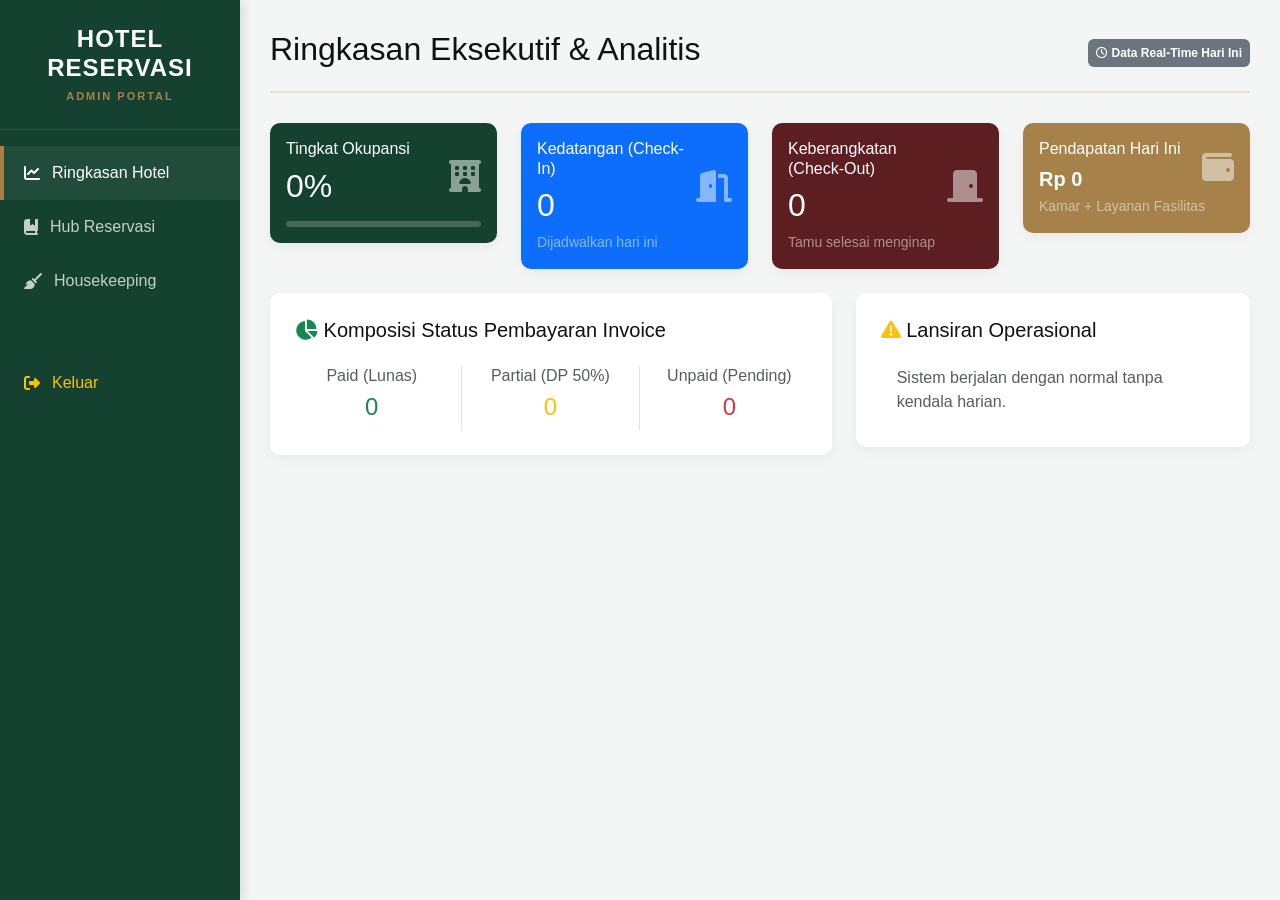
==== admin.html @ f850240d "admin dan login, lum ada databasenya" ====
<!DOCTYPE html>
<html lang="id">
<head>
    <meta charset="UTF-8">
    <meta name="viewport" content="width=device-width, initial-scale=1.0">
    <title>Dashboard Admin | Hotel Reservasi</title>
    <link href="https://cdn.jsdelivr.net/npm/bootstrap@5.3.0/dist/css/bootstrap.min.css" rel="stylesheet">
    <link href="https://cdnjs.cloudflare.com/ajax/libs/font-awesome/6.4.0/css/all.min.css" rel="stylesheet">
    <link href="admin.css" rel="stylesheet">
</head>
<body>

    <div class="sidebar">
        <div class="brand">
            <h4>HOTEL RESERVASI</h4>
            <p>ADMIN PORTAL</p>
        </div>
        <nav class="nav flex-column mt-3">
            <a class="nav-link active" href="#" onclick="switchSection('sec-overview', this)"><i class="fa-solid fa-chart-line"></i> Ringkasan Hotel</a>
            <a class="nav-link" href="#" onclick="switchSection('sec-reservasi', this)"><i class="fa-solid fa-book-bookmark"></i> Hub Reservasi</a>
            <a class="nav-link" href="#" onclick="switchSection('sec-housekeeping', this)"><i class="fa-solid fa-broom"></i> Housekeeping</a>
            <a class="nav-link text-warning mt-5" href="login-admin.html"><i class="fa-solid fa-right-from-bracket"></i> Keluar</a>
        </nav>
    </div>

    <div class="main-content">
        
        <div id="sec-overview" class="admin-section active">
            <div class="page-header d-flex justify-content-between align-items-center">
                <h2>Ringkasan Eksekutif & Analitis</h2>
                <span class="badge bg-secondary p-2"><i class="fa-regular fa-clock"></i> Data Real-Time Hari Ini</span>
            </div>
            
            <div class="row mb-4">
                <div class="col-md-3">
                    <div class="card card-stat bg-hotel-green p-3">
                        <div class="d-flex justify-content-between align-items-center">
                            <div>
                                <h6>Tingkat Okupansi</h6>
                                <h2 id="ov-okupansi">0%</h2>
                            </div>
                            <i class="fa-solid fa-hotel fa-2x opacity-50"></i>
                        </div>
                        <div class="progress mt-2" style="height: 6px; background: rgba(255,255,255,0.2)">
                            <div id="ov-okupansi-bar" class="progress-bar bg-white" style="width: 0%"></div>
                        </div>
                    </div>
                </div>
                <div class="col-md-3">
                    <div class="card card-stat bg-primary p-3">
                        <div class="d-flex justify-content-between align-items-center">
                            <div>
                                <h6>Kedatangan (Check-In)</h6>
                                <h2 id="ov-checkin">0</h2>
                            </div>
                            <i class="fa-solid fa-door-open fa-2x opacity-50"></i>
                        </div>
                        <small class="text-white-50">Dijadwalkan hari ini</small>
                    </div>
                </div>
                <div class="col-md-3">
                    <div class="card card-stat bg-hotel-maroon p-3">
                        <div class="d-flex justify-content-between align-items-center">
                            <div>
                                <h6>Keberangkatan (Check-Out)</h6>
                                <h2 id="ov-checkout">0</h2>
                            </div>
                            <i class="fa-solid fa-door-closed fa-2x opacity-50"></i>
                        </div>
                        <small class="text-white-50">Tamu selesai menginap</small>
                    </div>
                </div>
                <div class="col-md-3">
                    <div class="card card-stat bg-hotel-gold p-3">
                        <div class="d-flex justify-content-between align-items-center">
                            <div>
                                <h6>Pendapatan Hari Ini</h6>
                                <h3 id="ov-pendapatan" style="font-size: 20px; font-weight: bold; margin: 5px 0;">Rp 0</h3>
                            </div>
                            <i class="fa-solid fa-wallet fa-2x opacity-50"></i>
                        </div>
                        <small class="text-white-50">Kamar + Layanan Fasilitas</small>
                    </div>
                </div>
            </div>

            <div class="row">
                <div class="col-md-7">
                    <div class="table-container">
                        <h5 class="mb-4"><i class="fa-solid fa-chart-pie text-success"></i> Komposisi Status Pembayaran Invoice</h5>
                        <div class="row align-items-center text-center">
                            <div class="col-4 border-end">
                                <h6 class="text-muted">Paid (Lunas)</h6>
                                <h4 class="text-success" id="ov-inv-lunas">0</h4>
                            </div>
                            <div class="col-4 border-end">
                                <h6 class="text-muted">Partial (DP 50%)</h6>
                                <h4 class="text-warning" id="ov-inv-dp">0</h4>
                            </div>
                            <div class="col-4">
                                <h6 class="text-muted">Unpaid (Pending)</h6>
                                <h4 class="text-danger" id="ov-inv-belum">0</h4>
                            </div>
                        </div>
                    </div>
                </div>
                <div class="col-md-5">
                    <div class="table-container">
                        <h5 class="mb-3"><i class="fa-solid fa-triangle-exclamation text-warning"></i> Lansiran Operasional</h5>
                        <ul class="list-group list-group-flush" id="ov-alerts">
                            <li class="list-group-item text-muted">Sistem berjalan dengan normal tanpa kendala harian.</li>
                        </ul>
                    </div>
                </div>
            </div>
        </div>

        <div id="sec-reservasi" class="admin-section">
            <div class="page-header">
                <h2>Meja Kerja Front Office Hub</h2>
            </div>

            <div class="table-container">
                <div class="row g-3 mb-4">
                    <div class="col-md-5">
                        <div class="input-group">
                            <span class="input-group-text bg-white"><i class="fa-solid fa-magnifying-glass text-muted"></i></span>
                            <input type="text" id="search-res" class="form-control" placeholder="Cari Nama Tamu atau ID Reservasi..." onkeyup="filterReservasiTable()">
                        </div>
                    </div>
                    <div class="col-md-4">
                        <select id="filter-status-bayar" class="form-select" onchange="filterReservasiTable()">
                            <option value="">-- Semua Status Pembayaran --</option>
                            <option value="Lunas">Paid / Lunas</option>
                            <option value="DP Dibayar">Partial / DP 50%</option>
                            <option value="Belum Dibayar">Unpaid / Pending</option>
                        </select>
                    </div>
                    <div class="col-md-3">
                        <button class="btn btn-outline-secondary w-100" onclick="loadAdminData()"><i class="fa-solid fa-rotate"></i> Segarkan Data</button>
                    </div>
                </div>

                <div class="table-responsive">
                    <table class="table table-striped align-middle">
                        <thead class="table-dark">
                            <tr>
                                <th>ID Reservasi</th>
                                <th>Nama Tamu</th>
                                <th>Kamar</th>
                                <th>Durasi Menginap</th>
                                <th>Status Tagihan</th>
                                <th class="text-center">Aksi Resepsionis</th>
                            </tr>
                        </thead>
                        <tbody id="table-res-body">
                            </tbody>
                    </table>
                </div>
            </div>
        </div>

        <div id="sec-housekeeping" class="admin-section">
            <div class="page-header">
                <h2>Kontrol Manajemen Housekeeping & Jeda Kamar</h2>
            </div>

            <div class="card p-3 mb-4 border-0 shadow-sm bg-white">
                <div class="d-flex flex-wrap gap-4 align-items-center justify-content-center">
                    <div class="d-flex align-items-center gap-2"><span class="badge rm-clean p-2">&nbsp;&nbsp;&nbsp;</span> Bersih / Tersedia</div>
                    <div class="d-flex align-items-center gap-2"><span class="badge rm-occupied p-2">&nbsp;&nbsp;&nbsp;</span> Sedang Terisi Guest</div>
                    <div class="d-flex align-items-center gap-2"><span class="badge rm-dirty p-2">&nbsp;&nbsp;&nbsp;</span> Kotor / Jeda Prosedur 24 Jam</div>
                    <div class="d-flex align-items-center gap-2"><span class="badge rm-repair p-2">&nbsp;&nbsp;&nbsp;</span> Perbaikan (Maintenance)</div>
                </div>
            </div>

            <div class="row">
                <div class="col-md-4">
                    <div class="table-container">
                        <h5 class="mb-3"><i class="fa-solid fa-user-check text-success"></i> Surat Tugas Kebersihan</h5>
                        <form id="form-tugaskan-staf">
                            <div class="mb-3">
                                <label class="form-label font-weight-bold">Nomor Kamar target</label>
                                <input type="text" id="hk-no-kamar" class="form-control" placeholder="Pilih kamar di peta grid..." readonly required>
                                <input type="hidden" id="hk-id-kamar">
                            </div>
                            <div class="mb-3">
                                <label class="form-label font-weight-bold">Delegasikan Ke Staf</label>
                                <select id="hk-pilih-staf" class="form-select" required>
                                    <option value="">-- Pilih Staf Tersedia --</option>
                                    </select>
                            </div>
                            <div class="mb-3">
                                <label class="form-label font-weight-bold">Jenis Pemeliharaan</label>
                                <select id="hk-jenis" class="form-select">
                                    <option value="Pembersihan Rutin">Pembersihan Rutin</option>
                                    <option value="Pembersihan Total">Pembersihan Total (Deep Cleaning)</option>
                                    <option value="Perbaikan">Perbaikan Kerusakan Elektrik/Fisik</option>
                                </select>
                            </div>
                            <button type="submit" class="btn btn-success w-100 font-weight-bold"><i class="fa-solid fa-paper-plane"></i> KIRIM SURAT TUGAS</button>
                        </form>
                    </div>
                </div>

                <div class="col-md-8">
                    <div class="table-container">
                        <div class="d-flex justify-content-between align-items-center mb-3">
                            <h5><i class="fa-solid fa-grip text-primary"></i> Peta Monitor Fisik Kamar (Representatif)</h5>
                            <button class="btn btn-sm btn-outline-dark" onclick="simulasiKamarSiap()"><i class="fa-solid fa-circle-check"></i> Paksa Mode Bersih</button>
                        </div>
                        <div class="room-grid" id="container-room-grid">
                            </div>
                        <small class="text-muted d-block mt-3">* Klik box kamar berkode <strong>Kuning (Kotor)</strong> untuk memasukkannya ke form Penugasan Staf.</small>
                    </div>
                </div>
            </div>
        </div>

    </div>

    <script src="https://cdn.jsdelivr.net/npm/bootstrap@5.3.0/dist/js/bootstrap.bundle.min.js"></script>
    <script src="admin.js"></script>
</body>
</html>
---- admin.css ----
/* ==========================================
   VARIABEL & PENGATURAN DASAR
   ========================================== */
:root {
    --hotel-green: #154230;
    --hotel-gold: #A6824A;
    --hotel-maroon: #5D1E21;
    --hotel-beige: #E6E2DA;
    --hotel-dark: #101111;
}

body {
    font-family: 'Segoe UI', Tahoma, Geneva, Verdana, sans-serif;
    background-color: #f4f6f5;
    color: var(--hotel-dark);
    overflow-x: hidden;
}

/* ==========================================
   SIDEBAR NAVIGATION
   ========================================== */
.sidebar {
    min-height: 100vh;
    background-color: var(--hotel-green);
    color: white;
    box-shadow: 4px 0 10px rgba(0,0,0,0.1);
    position: fixed;
    width: 240px;
    z-index: 100;
}

.sidebar .brand {
    padding: 25px 20px;
    border-bottom: 1px solid rgba(255,255,255,0.1);
    text-align: center;
}

.sidebar .brand h4 {
    color: white;
    margin: 0;
    font-weight: 700;
    letter-spacing: 1px;
}

.sidebar .brand p {
    color: var(--hotel-gold);
    margin: 5px 0 0 0;
    font-size: 11px;
    letter-spacing: 2px;
    font-weight: bold;
}

.sidebar .nav-link {
    color: rgba(255,255,255,0.75);
    padding: 15px 20px;
    font-weight: 500;
    display: flex;
    align-items: center;
    gap: 12px;
    border-left: 4px solid transparent;
    transition: all 0.3s;
}

.sidebar .nav-link:hover, .sidebar .nav-link.active {
    color: white;
    background: rgba(255,255,255,0.05);
    border-left-color: var(--hotel-gold);
}

/* ==========================================
   AREA KONTEN UTAMA
   ========================================== */
.main-content {
    margin-left: 240px;
    padding: 30px;
    min-height: 100vh;
}

.page-header {
    border-bottom: 2px solid var(--hotel-beige);
    padding-bottom: 15px;
    margin-bottom: 30px;
}

/* ==========================================
   KARTU STATISTIK & KOMPONEN UI
   ========================================== */
.card-stat {
    border: none;
    border-radius: 10px;
    box-shadow: 0 4px 12px rgba(0,0,0,0.05);
    transition: transform 0.3s;
    color: white;
}

.card-stat:hover { transform: translateY(-5px); }
.bg-hotel-green { background-color: var(--hotel-green); }
.bg-hotel-gold { background-color: var(--hotel-gold); }
.bg-hotel-maroon { background-color: var(--hotel-maroon); }

.table-container {
    background: white;
    padding: 25px;
    border-radius: 10px;
    box-shadow: 0 4px 12px rgba(0,0,0,0.05);
    margin-bottom: 30px;
}

.badge-lunas { background-color: #d1e7dd; color: #0f5132; border: 1px solid #badbcc; }
.badge-dp { background-color: #fff3cd; color: #664d03; border: 1px solid #ffecb5; }
.badge-belum { background-color: #f8d7da; color: #842029; border: 1px solid #f5c2c7; }

.btn-action { padding: 4px 10px; font-size: 13px; font-weight: 500; }

/* ==========================================
   VISUALISASI GRID KAMAR (HOUSEKEEPING)
   ========================================== */
.room-grid {
    display: grid;
    grid-template-columns: repeat(auto-fill, minmax(70px, 1fr));
    gap: 10px;
    max-height: 320px;
    overflow-y: auto;
    padding: 10px;
    background: #fff;
    border-radius: 8px;
    border: 1px solid var(--hotel-beige);
}

.room-box {
    height: 50px;
    display: flex;
    flex-direction: column;
    justify-content: center;
    align-items: center;
    font-size: 12px;
    font-weight: bold;
    border-radius: 6px;
    color: white;
    cursor: pointer;
    transition: all 0.2s;
}

.room-box:hover { transform: scale(1.05); box-shadow: 0 4px 8px rgba(0,0,0,0.15); }

/* Warna Status Kamar */
.rm-clean { background-color: #198754; }       /* Hijau - Bersih */
.rm-occupied { background-color: #0d6efd; }    /* Biru - Terisi */
.rm-dirty { background-color: #ffc107; color: #000; } /* Kuning - Kotor */
.rm-repair { background-color: #6c757d; }      /* Abu-abu - Perbaikan */

/* ==========================================
   PENGENDALI TAMPILAN SECTION
   ========================================== */
.admin-section { display: none; }
.admin-section.active { display: block; }
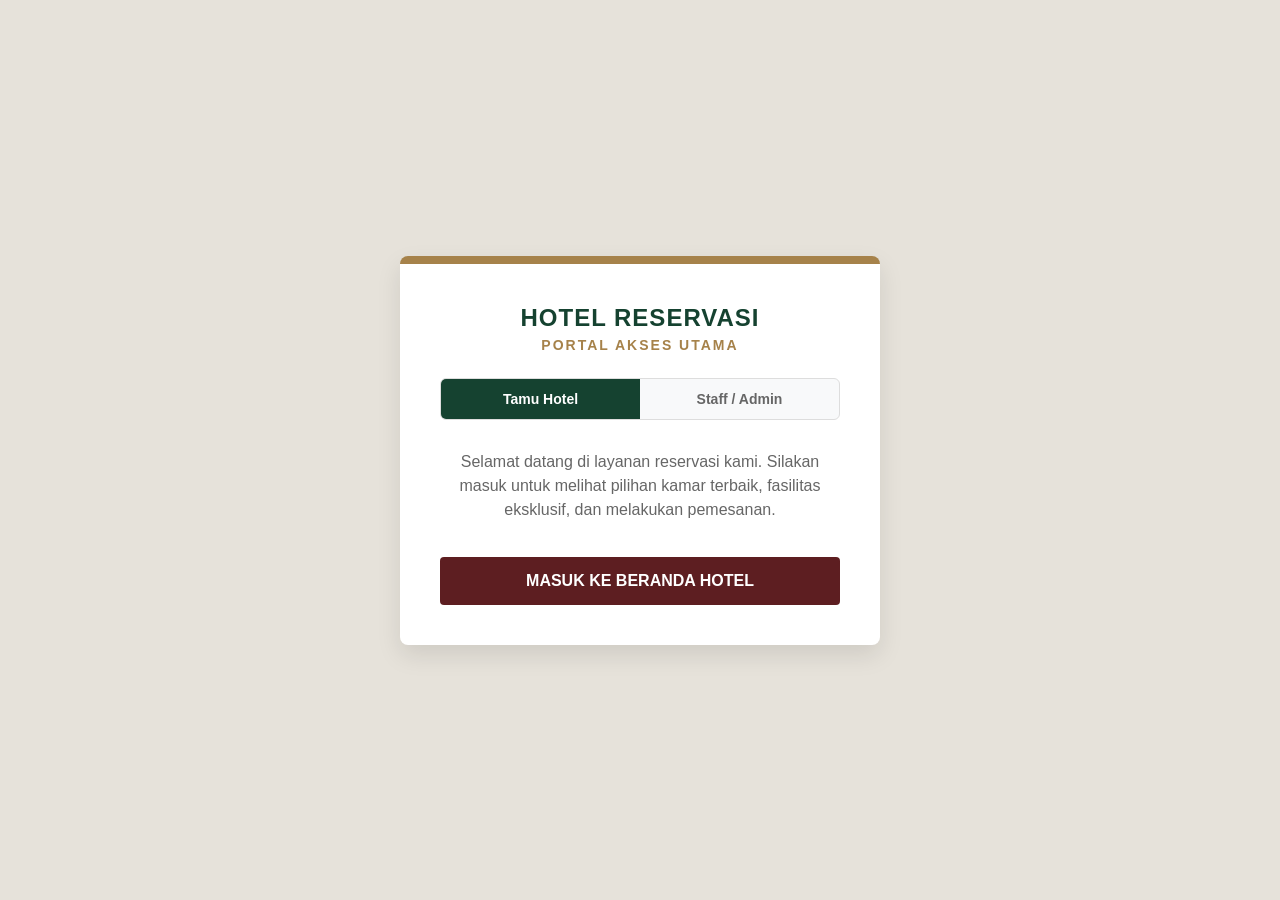
==== commit 19438d71: "check in dan check out beres, improve resepsionis baru bisa check in sesuai dengan tanggal dan waktu" ====
--- a/admin.html
+++ b/admin.html
@@ -19,7 +19,7 @@
             <a class="nav-link active" href="#" onclick="switchSection('sec-overview', this)"><i class="fa-solid fa-chart-line"></i> Ringkasan Hotel</a>
             <a class="nav-link" href="#" onclick="switchSection('sec-reservasi', this)"><i class="fa-solid fa-book-bookmark"></i> Hub Reservasi</a>
             <a class="nav-link" href="#" onclick="switchSection('sec-housekeeping', this)"><i class="fa-solid fa-broom"></i> Housekeeping</a>
-            <a class="nav-link text-warning mt-5" href="login-admin.html"><i class="fa-solid fa-right-from-bracket"></i> Keluar</a>
+            <a class="nav-link text-warning mt-5" href="login.html"><i class="fa-solid fa-right-from-bracket"></i> Keluar</a>
         </nav>
     </div>
 
@@ -168,6 +168,7 @@
             <div class="card p-3 mb-4 border-0 shadow-sm bg-white">
                 <div class="d-flex flex-wrap gap-4 align-items-center justify-content-center">
                     <div class="d-flex align-items-center gap-2"><span class="badge rm-clean p-2">&nbsp;&nbsp;&nbsp;</span> Bersih / Tersedia</div>
+                    <div class="d-flex align-items-center gap-2"><span class="badge rm-booked p-2">&nbsp;&nbsp;&nbsp;</span> Dipesan (Menunggu Check-In)</div>
                     <div class="d-flex align-items-center gap-2"><span class="badge rm-occupied p-2">&nbsp;&nbsp;&nbsp;</span> Sedang Terisi Guest</div>
                     <div class="d-flex align-items-center gap-2"><span class="badge rm-dirty p-2">&nbsp;&nbsp;&nbsp;</span> Kotor / Jeda Prosedur 24 Jam</div>
                     <div class="d-flex align-items-center gap-2"><span class="badge rm-repair p-2">&nbsp;&nbsp;&nbsp;</span> Perbaikan (Maintenance)</div>
@@ -198,7 +199,7 @@
                                     <option value="Perbaikan">Perbaikan Kerusakan Elektrik/Fisik</option>
                                 </select>
                             </div>
-                            <button type="submit" class="btn btn-success w-100 font-weight-bold"><i class="fa-solid fa-paper-plane"></i> KIRIM SURAT TUGAS</button>
+                            <button type="submit" class="btn btn-success w-100 font-weight-bold"><i class="fa-solid fa-paper-plane"></i>KIRIM SURAT TUGAS</button>
                         </form>
                     </div>
                 </div>
@@ -209,8 +210,8 @@
                             <h5><i class="fa-solid fa-grip text-primary"></i> Peta Monitor Fisik Kamar (Representatif)</h5>
                             <button class="btn btn-sm btn-outline-dark" onclick="simulasiKamarSiap()"><i class="fa-solid fa-circle-check"></i> Paksa Mode Bersih</button>
                         </div>
-                        <div class="room-grid" id="container-room-grid">
-                            </div>
+                        <div id="container-room-grid">
+                        </div>
                         <small class="text-muted d-block mt-3">* Klik box kamar berkode <strong>Kuning (Kotor)</strong> untuk memasukkannya ke form Penugasan Staf.</small>
                     </div>
                 </div>
--- a/admin.css
+++ b/admin.css
@@ -119,12 +119,20 @@
     display: grid;
     grid-template-columns: repeat(auto-fill, minmax(70px, 1fr));
     gap: 10px;
-    max-height: 320px;
-    overflow-y: auto;
-    padding: 10px;
-    background: #fff;
-    border-radius: 8px;
-    border: 1px solid var(--hotel-beige);
+    padding: 10px 0;
+    /* Hapus max-height dan overflow agar tampil full */
+}
+
+/* Desain Pemisah/Sekat Antar Lantai */
+.floor-divider {
+    background-color: #f8f9fa;
+    padding: 8px 15px;
+    margin: 20px 0 10px 0;
+    border-left: 4px solid var(--hotel-gold);
+    font-weight: bold;
+    color: var(--hotel-green);
+    border-radius: 4px;
+    font-size: 15px;
 }
 
 .room-box {
@@ -145,7 +153,8 @@
 
 /* Warna Status Kamar */
 .rm-clean { background-color: #198754; }       /* Hijau - Bersih */
-.rm-occupied { background-color: #0d6efd; }    /* Biru - Terisi */
+.rm-occupied { background-color: #0d6efd; }    /* Biru - Terisi (Check-In) */
+.rm-booked { background-color: #6f42c1; }      /* Ungu - Dipesan (Belum Check-In) */
 .rm-dirty { background-color: #ffc107; color: #000; } /* Kuning - Kotor */
 .rm-repair { background-color: #6c757d; }      /* Abu-abu - Perbaikan */
 
